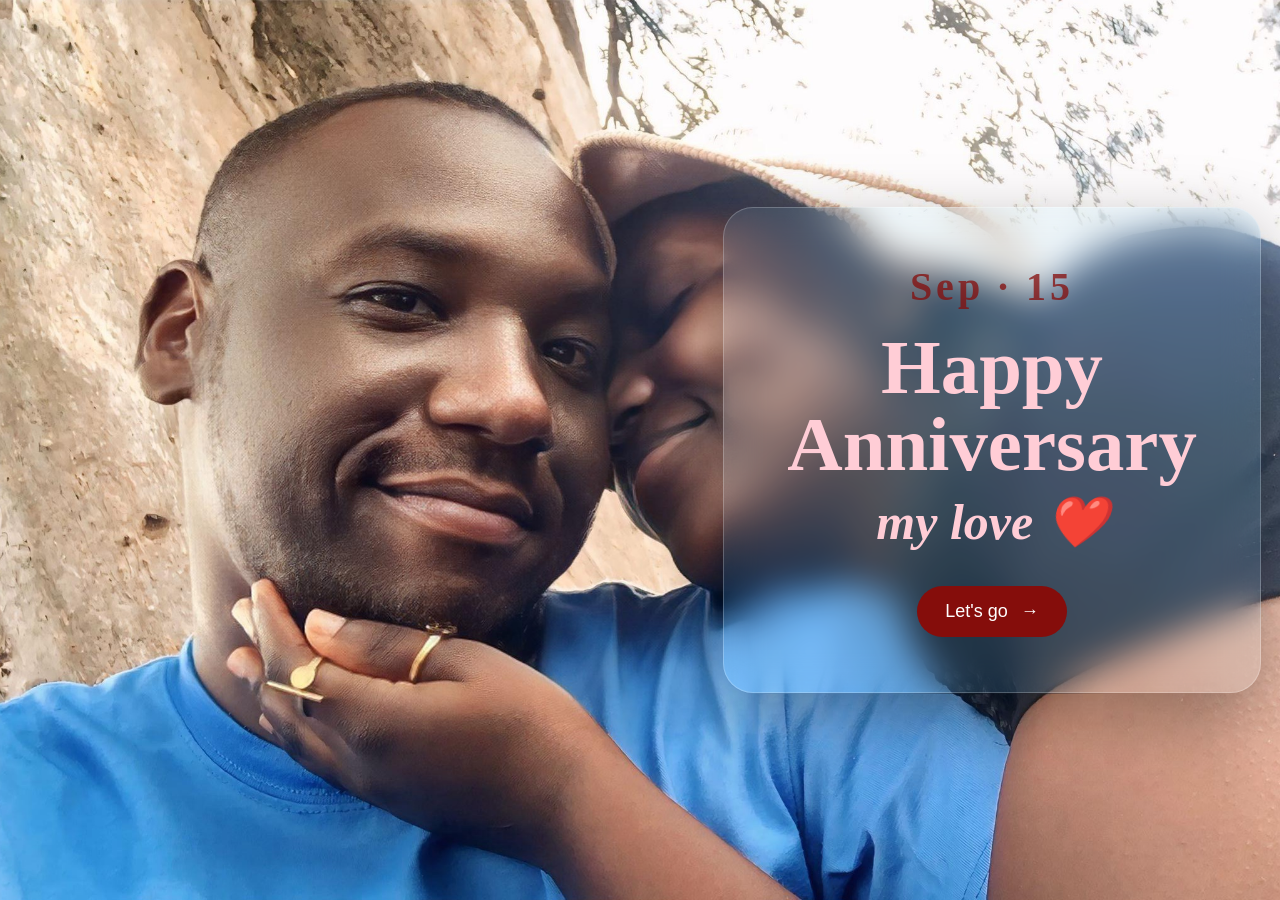
==== index.html @ 67aa82ab "Initial anniversary website" ====
<!DOCTYPE html>
<html lang="en">

<head>
    <meta charset="UTF-8">

    <meta name="viewport" content="width=device-width, initial-scale=1.0">

    <title>Happy Anniversary ❤️</title>

    <link rel="stylesheet" href="style.css">
</head>

<body>

    <main class="landing-page">

        <section class="welcome-content">

            <p class="date">
                Sep · 15
            </p>

            <h1>
                Happy Anniversary
            </h1>

            <h2>
                my love ❤️
            </h2>

            <button class="start-button">
                Let's go
                <span>→</span>
            </button>

        </section>

    </main>

</body>

</html>
---- style.css ----
/* ------------------------------
   BASIC RESET
------------------------------ */

* {
    margin: 0;
    padding: 0;
    box-sizing: border-box;
}

body {
    font-family: Georgia, serif;
    color: #ffcdd6;
}


/* ------------------------------
   LANDING PAGE
------------------------------ */

.landing-page {
    min-height: 100vh;
    width: 100%;

    display: flex;
    align-items: center;
    justify-content: center;

    position: relative;
    overflow: hidden;

    /* Your image fills the entire screen */
    background-image:
        url("assets/images/anniversary.jpg");

    background-size: cover;
    background-position: center;
    background-repeat: no-repeat;
}


/* ------------------------------
   PHOTO
------------------------------ */

.photo-container {
    position: absolute;

    width: 60%;
    max-width: 800px;

    left: 0%;
    top: 50%;

    transform: translateY(-50%);

    z-index: 1;

}

.couple-photo {
    width: 100%;
    display: block;

    filter: saturate(0.9);

    /* Soft shadow around the photograph */
    box-shadow:
        0 25px 60px rgba(70, 40, 50, 0.20);

    /*
       This makes the image slightly softer.
       We can adjust this later.
    */
    filter: saturate(0.9);
}


/* ------------------------------
   TEXT
------------------------------ */

.welcome-content {
    position: relative;

    z-index: 2;

    width: 42%;
    margin-left: 55%;

    text-align: center;

    padding: 55px 45px;

    display: flex;
    flex-direction: column;
    align-items: center;

    /* Glass effect */
    background: rgba(102, 194, 236, 0.1);

    backdrop-filter: blur(18px);
    -webkit-backdrop-filter: blur(18px);

    /* Glass border */
    border: 1px solid rgba(255, 255, 255, 0.22);

    /* Soft rounded shape */
    border-radius: 30px;

    /* Floating shadow */
    box-shadow:
        0 25px 70px rgba(0, 0, 0, 0.35);

    animation: appear 1.5s ease forwards;
}


.date {
    font-family: 'Times New Roman', Times, serif;

    font-size: 40px;

    font-weight: bold;

    letter-spacing: 4px;

    margin-bottom: 20px;

    opacity: 0.75;

    color: #850d0b;
}


h1 {
    font-size: clamp(45px, 6vw, 80px);

    line-height: 1.0;

    font-weight: bold;

    margin-bottom: 10px;
}


h2 {
    font-size: clamp(30px, 4vw, 50px);

    font-weight: bold;

    font-style: italic;

    margin-bottom: 35px;
}


/* ------------------------------
   BUTTON
------------------------------ */

.start-button {
    border: none;

    background: #850d0b;

    color: white;

    padding: 15px 28px;

    border-radius: 50px;

    font-size: 18px;

    cursor: pointer;

    transition:
        transform 0.3s ease,
        box-shadow 0.3s ease;
}


.start-button span {
    display: inline-block;

    margin-left: 8px;

    transition: transform 0.3s ease;
}


.start-button:hover {
    transform: translateY(-4px);

    box-shadow:
        0 12px 30px rgba(70, 40, 50, 0.25);
}


.start-button:hover span {
    transform: translateX(5px);
}


/* ------------------------------
   PAGE LOAD ANIMATION
------------------------------ */

@keyframes appear {

    from {
        opacity: 0;
        transform: translateY(25px);
    }

    to {
        opacity: 1;
        transform: translateY(0);
    }

}


/* ------------------------------
   MOBILE
------------------------------ */

@media (max-width: 700px) {

    .landing-page {
        min-height: 100svh;
        width: 100%;

        background-size: cover;
        background-position: center;
    }

    .welcome-content {
        width: 88%;
        margin-left: 0;

        padding: 45px 25px;

        border-radius: 25px;
    }

    .date {
        font-size: 28px;
        letter-spacing: 3px;
        margin-bottom: 15px;
    }

    h1 {
        font-size: clamp(42px, 12vw, 58px);
        line-height: 1;
    }

    h2 {
        font-size: clamp(28px, 8vw, 40px);
        margin-bottom: 30px;
    }

    .start-button {
        padding: 14px 26px;
        font-size: 17px;
    }
}
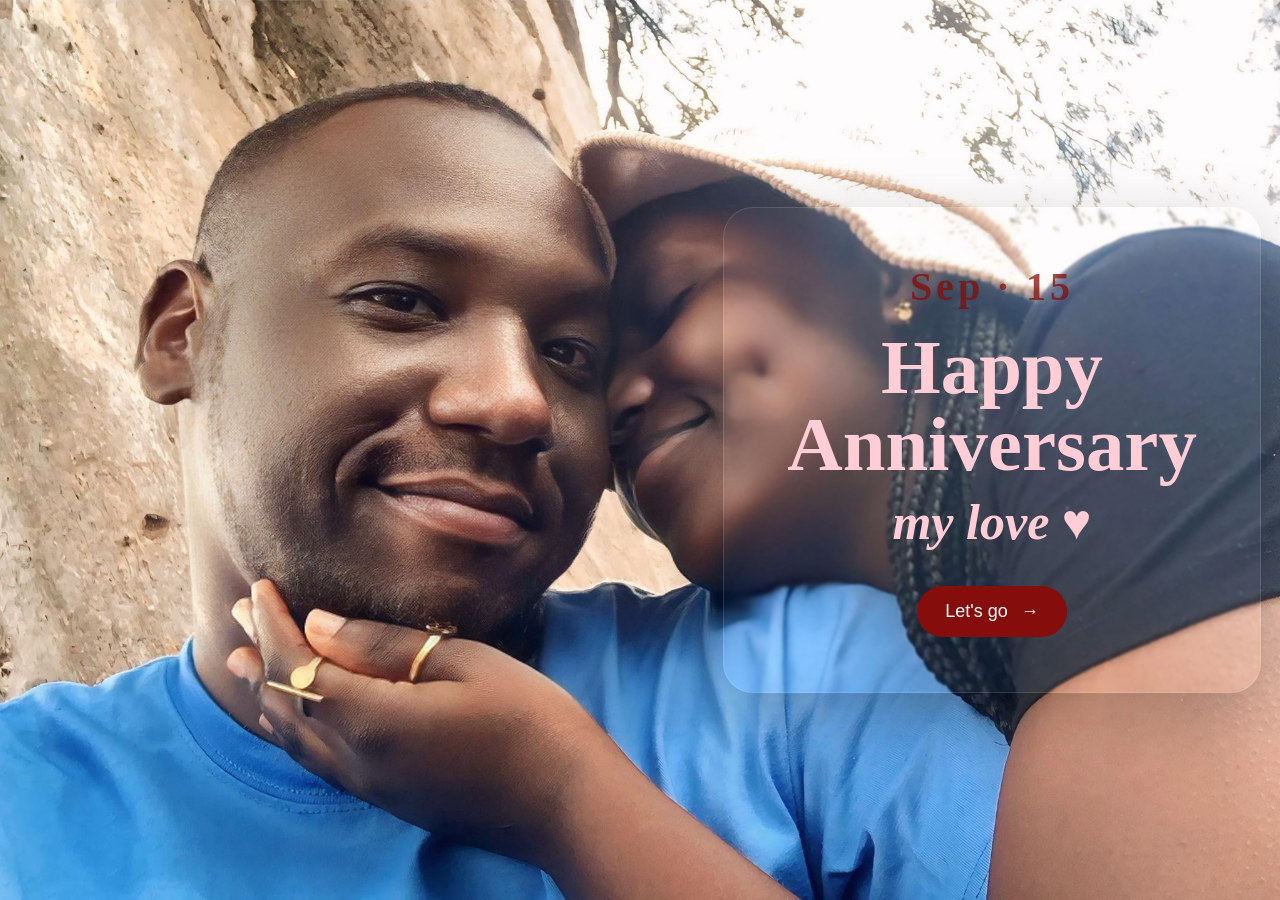
==== commit 9daff9ac: "glass update on landing page" ====
--- a/index.html
+++ b/index.html
@@ -26,7 +26,7 @@
             </h1>
 
             <h2>
-                my love ❤️
+                my love ♥️
             </h2>
 
             <button class="start-button">
--- a/style.css
+++ b/style.css
@@ -97,20 +97,20 @@
     align-items: center;
 
     /* Glass effect */
-    background: rgba(102, 194, 236, 0.1);
-
-    backdrop-filter: blur(18px);
-    -webkit-backdrop-filter: blur(18px);
+    background: rgba(255, 255, 255, 0.015);
+
+    backdrop-filter: blur(1px);
+    -webkit-backdrop-filter: blur(1px);
 
     /* Glass border */
-    border: 1px solid rgba(255, 255, 255, 0.22);
+    border: 1px solid rgba(255, 255, 255, 0.12);
 
     /* Soft rounded shape */
     border-radius: 30px;
 
     /* Floating shadow */
     box-shadow:
-        0 25px 70px rgba(0, 0, 0, 0.35);
+        0 25px 70px rgba(0, 0, 0, 0.25);
 
     animation: appear 1.5s ease forwards;
 }
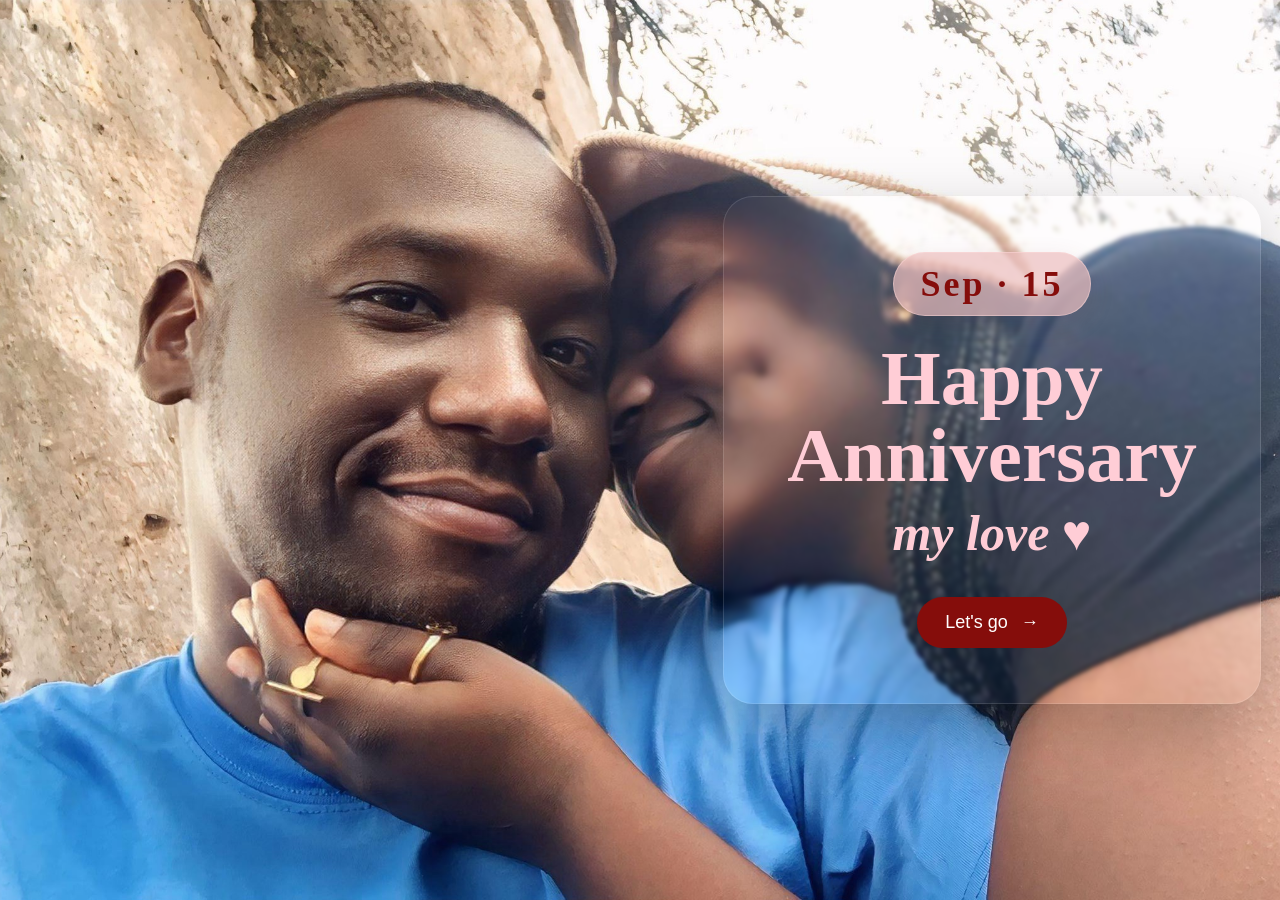
==== commit 5f262296: "glass update on landing page" ====
--- a/index.html
+++ b/index.html
@@ -26,7 +26,7 @@
             </h1>
 
             <h2>
-                my love ♥️
+                my love <span class="normal-text">♥️</span>
             </h2>
 
             <button class="start-button">
--- a/style.css
+++ b/style.css
@@ -99,8 +99,8 @@
     /* Glass effect */
     background: rgba(255, 255, 255, 0.015);
 
-    backdrop-filter: blur(1px);
-    -webkit-backdrop-filter: blur(1px);
+    backdrop-filter: blur(2px);
+    -webkit-backdrop-filter: blur(2px);
 
     /* Glass border */
     border: 1px solid rgba(255, 255, 255, 0.12);
@@ -119,17 +119,31 @@
 .date {
     font-family: 'Times New Roman', Times, serif;
 
-    font-size: 40px;
-
-    font-weight: bold;
-
-    letter-spacing: 4px;
-
-    margin-bottom: 20px;
-
-    opacity: 0.75;
+    font-size: 36px;
+    font-weight: bold;
+    letter-spacing: 3px;
 
     color: #850d0b;
+
+    padding: 10px 26px;
+
+    /* Soft pink-nude glass */
+    background: rgba(235, 190, 190, 0.70);
+
+    backdrop-filter: blur(2px);
+    -webkit-backdrop-filter: blur(2px);
+
+    /* Soft nude-pink border */
+    border: 1px solid rgba(255, 220, 220, 0.45);
+
+    border-radius: 50px;
+
+    box-shadow:
+        0 8px 25px rgba(120, 70, 70, 0.15);
+
+    margin-bottom: 25px;
+
+    opacity: 1;
 }
 
 
@@ -143,6 +157,10 @@
     margin-bottom: 10px;
 }
 
+.normal-text {
+    font-style: normal;
+    font-weight: bold;
+}
 
 h2 {
     font-size: clamp(30px, 4vw, 50px);
@@ -152,7 +170,10 @@
     font-style: italic;
 
     margin-bottom: 35px;
-}
+
+    
+}
+
 
 
 /* ------------------------------
@@ -264,4 +285,4 @@
         padding: 14px 26px;
         font-size: 17px;
     }
-}+}
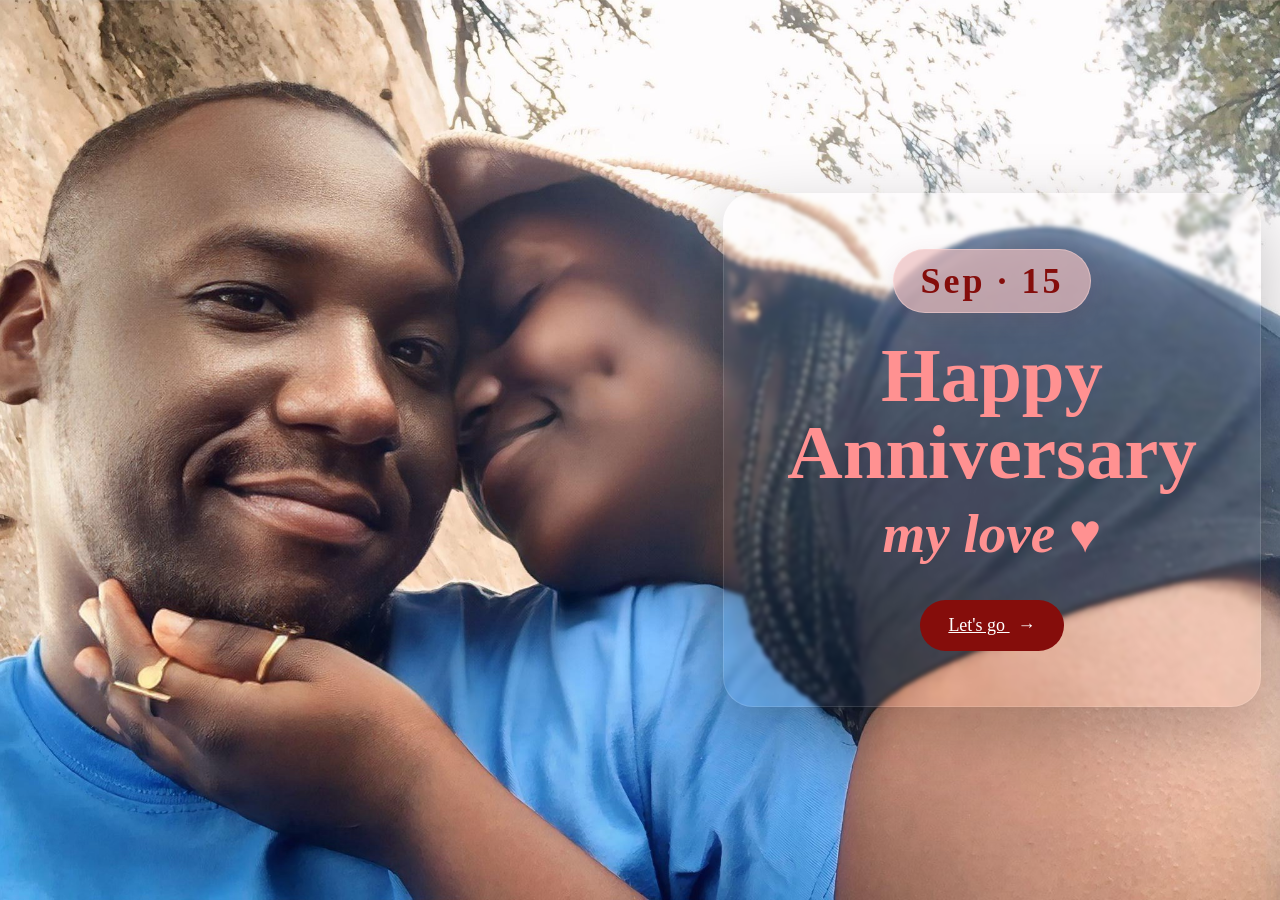
==== commit 4fdb0213: "Let's go button linked to page 2" ====
--- a/index.html
+++ b/index.html
@@ -29,10 +29,10 @@
                 my love <span class="normal-text">♥️</span>
             </h2>
 
-            <button class="start-button">
+            <a href="page2.html" class="start-button">
                 Let's go
                 <span>→</span>
-            </button>
+            </a>
 
         </section>
 
--- a/style.css
+++ b/style.css
@@ -10,7 +10,7 @@
 
 body {
     font-family: Georgia, serif;
-    color: #ffcdd6;
+    color: #ff9191;
 }
 
 
@@ -163,7 +163,7 @@
 }
 
 h2 {
-    font-size: clamp(30px, 4vw, 50px);
+    font-size: clamp(35px, 5vw, 55px);
 
     font-weight: bold;
 
@@ -252,8 +252,11 @@
         min-height: 100svh;
         width: 100%;
 
+         background-image: url("assets/images/anniversary mobile.jpg");
+
         background-size: cover;
         background-position: center;
+        background-repeat: no-repeat;
     }
 
     .welcome-content {
@@ -286,3 +289,708 @@
         font-size: 17px;
     }
 }
+
+
+/*-----------------------------------------------------------------------------------------------------------
+-------------------------------------------------------------------------------------------------------------*/
+
+/* ==================================================
+   PAGE 2 — ONE YEAR
+   NEW COLLAGE LAYOUT
+================================================== */
+
+.year-page {
+    min-height: 100svh;
+    width: 100%;
+
+    background: #eea28e;
+
+    position: relative;
+
+    display: flex;
+    flex-direction: column;
+    align-items: center;
+
+    padding: 30px 20px 35px;
+
+    overflow-x: hidden;
+
+    color: #351c1c;
+}
+
+
+/* ==================================================
+   THE NUMBER 1
+================================================== */
+
+.one-section {
+    position: relative;
+
+    width: 360px;
+    height: 500px;
+
+    margin-right: 130px;
+}
+
+
+/* ==================================================
+   PHOTO COLLAGE — NUMBER 1
+================================================== */
+
+.photo-one {
+    width: 100%;
+    height: 100%;
+
+    display: grid;
+
+    grid-template-columns: repeat(5, 1fr);
+    grid-template-rows: repeat(7, 1fr);
+
+    gap: 1px;
+}
+
+
+/* ALL PHOTOS */
+
+.photo-one img {
+    width: 100%;
+    height: 100%;
+
+    object-fit: cover;
+
+    display: block;
+
+    opacity: 0;
+
+    border: 2px solid rgb(0, 0, 0);
+
+    box-shadow:
+        0 3px 8px rgba(70, 40, 30, 0.15);
+
+    animation: photoAppear 0.6s ease forwards;
+}
+
+
+/* ==================================================
+   TOP — 3 PHOTOS
+================================================== */
+
+/* PHOTO 1 — wide and short */
+.photo-one img:nth-child(1) {
+    grid-column: 2;
+    grid-row: 2;
+}
+
+/* PHOTO 2 — medium */
+.photo-one img:nth-child(2) {
+    grid-column: 3;
+    grid-row: 1;
+}
+
+/* PHOTO 3 — taller/larger */
+.photo-one img:nth-child(3) {
+    grid-column: 4;
+    grid-row: 1 / span 2;
+}
+
+/* ==================================================
+   STEM — TWO COLUMNS
+================================================== */
+
+.photo-one img:nth-child(4) {
+    grid-column: 3;
+    grid-row: 2;
+}
+
+.photo-one img:nth-child(5) {
+    grid-column: 4;
+    grid-row: 3;
+}
+
+.photo-one img:nth-child(6) {
+    grid-column: 3;
+    grid-row: 3;
+}
+
+.photo-one img:nth-child(7) {
+    grid-column: 4;
+    grid-row: 4;
+}
+
+.photo-one img:nth-child(8) {
+    grid-column: 3;
+    grid-row: 4 / span 2;
+}
+
+.photo-one img:nth-child(9) {
+    grid-column: 4;
+    grid-row: 5;
+}
+
+
+/* ==================================================
+   BOTTOM — 3 PHOTOS
+================================================== */
+
+.photo-one img:nth-child(10) {
+    grid-column: 2;
+    grid-row: 7;
+}
+
+.photo-one img:nth-child(11) {
+    grid-column: 3;
+    grid-row: 7;
+}
+
+.photo-one img:nth-child(12) {
+    grid-column: 4;
+    grid-row: 7; 
+}
+.photo-one img:nth-child(13) {
+    grid-column: 5;
+    grid-row: 7; 
+}
+
+
+/* ==================================================
+   YEAR — RIGHT SIDE
+================================================== */
+
+.year-text {
+    position: absolute;
+
+    /*
+       Place YEAR beside the 1
+    */
+
+    top: 50px;
+
+    left: calc(47% + 105px);
+
+    text-align: center;
+}
+
+
+/* YEAR */
+
+.year-letters {
+    display: flex;
+
+    flex-direction: column;
+
+    align-items: center;
+
+    font-family: 'Times New Roman', Times, serif;
+
+    font-weight: bold;
+
+    font-size: 58px;
+
+    line-height: 1.25;
+
+    color: #0c0c0c;
+}
+
+
+.year-letters span {
+    opacity: 0;
+
+    animation:
+        letterAppear 0.5s ease forwards;
+}
+
+
+.year-letters span:nth-child(1) {
+    animation-delay: 1s;
+}
+
+.year-letters span:nth-child(2) {
+    animation-delay: 1.1s;
+}
+
+.year-letters span:nth-child(3) {
+    animation-delay: 1.2s;
+}
+
+.year-letters span:nth-child(4) {
+    animation-delay: 1.3s;
+}
+
+
+/* with you */
+
+.with-you {
+    margin-top: 8px;
+    margin-bottom: 5px;
+
+    font-family: cursive;
+    font-size: 28px;
+    font-style: italic;
+    font-weight: bold;
+    color: #0c0c0c;
+
+    opacity: 0;
+    animation:
+        fadeUp 0.8s ease 1.5s forwards;
+}
+
+/* to us baby */
+
+.to-us {
+    font-family: Times, serif;
+    font-size: 34px;
+    font-style: italic;
+    font-weight: bold;
+    color: #e61531;
+    margin-top: 10px;
+    margin-bottom: 6px;
+}
+
+
+/* ==================================================
+   PINK LINE
+================================================== */
+
+.pink-line {
+    display: flex;
+    align-items: center;
+    justify-content: center;
+    gap: 6px;
+    margin-bottom: 8px;
+}
+
+.pink-line span {
+    width: 65px;
+    height: 2px;
+    background: #e61531;
+    border-radius: 10px;
+}
+
+.pink-line b {
+    font-size: 14px;
+    color: #e61531;
+}
+
+
+/* ==================================================
+   LOVE SECTION
+================================================== */
+
+.love-section {
+    position: absolute;
+    left: 10%;
+    top: 30%;
+    width: 350px;
+
+    display: flex;
+    flex-direction: column;
+    align-items: center;
+    text-align: center;
+
+    z-index: 5;
+}
+
+/* ==================================================
+   INFINITY STICKER
+================================================== */
+
+.infinity-sticker {
+    width: 250px;
+    height: auto;
+
+    display: block;
+
+    opacity: 1;
+
+    margin-bottom: 5px;
+}
+
+
+/* ==================================================
+   BRIDGET & MUAYAD
+================================================== */
+
+.love-text h2 {
+    font-family: cursive;
+    font-size: 35px;
+    font-weight: bold;
+
+    color: #000000;
+
+    margin: 0;
+}
+
+
+/* ==================================================
+   FOREVER
+================================================== */
+
+.love-text .forever {
+    font-family: cursive;
+    font-size: 27px;
+    font-style: italic;
+    font-weight: bold;
+
+    color: #e61531;
+
+    margin: 0;
+}
+
+
+/*
+   Keeps the heart in the
+   normal emoji appearance
+*/
+
+.normal-text {
+    font-family: Arial, sans-serif;
+}
+
+
+/* ==================================================
+   CONTINUE
+================================================== */
+
+.continue-button {
+    margin-top: 20px;
+    position: absolute;
+    right: 5%;
+    bottom: 20%;
+
+    z-index: 5;
+
+    border: none;
+    background: #850d0b;
+    color: white;
+
+    padding: 15px 28px;
+    border-radius: 50px;
+    font-size: 20px;
+
+    cursor: pointer;
+    opacity: 0;
+    animation:
+        fadeUp 0.8s ease 2.4s forwards;
+}
+
+
+.continue-button span {
+    display: inline-block;
+
+    margin-left: 6px;
+
+    transition:
+        transform 0.3s ease;
+}
+
+
+.continue-button:hover span {
+    transform: translateX(5px);
+}
+
+
+/* ==================================================
+   ANIMATIONS
+================================================== */
+
+@keyframes photoAppear {
+
+    from {
+        opacity: 0;
+        transform: scale(0.8);
+    }
+
+    to {
+        opacity: 1;
+        transform: scale(1);
+    }
+}
+
+
+@keyframes stickerAppear {
+
+    from {
+        opacity: 0;
+
+        transform:
+            scale(0.5)
+            rotate(-10deg);
+    }
+
+    to {
+        opacity: 1;
+
+        transform:
+            scale(1)
+            rotate(5deg);
+    }
+}
+
+
+@keyframes stickerFloat {
+
+    0%,
+    100% {
+        transform:
+            rotate(5deg)
+            translateY(0);
+    }
+
+    50% {
+        transform:
+            rotate(8deg)
+            translateY(-4px);
+    }
+}
+
+
+@keyframes letterAppear {
+
+    from {
+        opacity: 0;
+
+        transform:
+            translateY(15px);
+    }
+
+    to {
+        opacity: 1;
+
+        transform:
+            translateY(0);
+    }
+}
+
+
+@keyframes fadeUp {
+
+    from {
+        opacity: 0;
+
+        transform:
+            translateY(20px);
+    }
+
+    to {
+        opacity: 1;
+
+        transform:
+            translateY(0);
+    }
+}
+
+
+/* ==================================================
+   MOBILE — MATCH DESKTOP DESIGN
+================================================== */
+
+@media (max-width: 700px) {
+
+    .year-page {
+        min-height: 100svh;
+        width: 100%;
+
+        padding: 20px 12px 35px;
+
+        overflow-x: hidden;
+        overflow-y: auto;
+    }
+
+
+    /* ==================================================
+       NUMBER 1
+    ================================================== */
+
+    .one-section {
+        width: 245px;
+        height: 345px;
+
+        margin-right: 65px;
+        flex-shrink: 0;
+    }
+
+
+    /* ==================================================
+       PHOTO COLLAGE
+    ================================================== */
+
+    .photo-one {
+        width: 100%;
+        height: 100%;
+
+        gap: 1px;
+    }
+
+    .photo-one img {
+        border-width: 1px;
+
+        box-shadow:
+            0 2px 6px rgba(70, 40, 30, 0.15);
+    }
+
+
+    /* ==================================================
+       YEAR — RIGHT OF THE 1
+    ================================================== */
+
+    .year-text {
+        top: 40px;
+
+        left: calc(50% + 48px);
+
+        width: 75px;
+
+        text-align: center;
+    }
+
+
+    .year-letters {
+        font-size: 30px;
+
+        line-height: 1.08;
+
+        letter-spacing: 1px;
+    }
+
+
+    .with-you {
+        font-size: 16px;
+
+        margin-top: 5px;
+        margin-bottom: 0;
+    }
+
+    
+    .to-us {
+        font-size: 26px;
+
+        margin-top: 5px;
+        margin-bottom: 7px;
+    }
+
+
+    /* ==================================================
+       PINK LINE
+    ================================================== */
+
+    .pink-line {
+        gap: 6px;
+
+        margin-bottom: 10px;
+    }
+
+
+    .pink-line span {
+        width: 50px;
+
+        height: 2px;
+    }
+
+
+    .pink-line b {
+        font-size: 14px;
+    }
+
+
+    /* ==================================================
+       INFINITY STICKER
+    ================================================== */
+
+    .infinity-sticker {
+        width: 200px;
+
+        height: auto;
+
+        margin-bottom: 4px;
+    }
+
+
+    /* ==================================================
+       LOVE SECTION
+    ================================================== */
+
+    .love-section {
+        position: relative;
+
+        left: auto;
+        top: auto;
+
+        width: 100%;
+
+        margin-top: 18px;
+
+        display: flex;
+        flex-direction: column;
+        align-items: center;
+
+        text-align: center;
+
+        z-index: 5;
+    }
+
+
+    /* ==================================================
+       BRIDGET & MUAYAD
+    ================================================== */
+
+    .love-text h2 {
+        font-size: 30px;
+
+        line-height: 1.15;
+
+        margin: 0;
+    }
+
+
+    /* ==================================================
+       FOREVER
+    ================================================== */
+
+    .love-text .forever {
+        font-size: 24px;
+
+        margin-top: 2px;
+    }
+
+
+
+    /* ==================================================
+       CONTINUE BUTTON
+    ================================================== */
+
+    .continue-button {
+        position: relative;
+
+        right: 5;
+        bottom: 5;
+
+        margin-top: 22px;
+
+        padding: 13px 24px;
+
+        font-size: 16px;
+
+        align-self: center;
+    }
+
+
+    /* ==================================================
+       ANIMATIONS
+    ================================================== */
+
+    .year-letters span:nth-child(1) {
+        animation-delay: 0.8s;
+    }
+
+    .year-letters span:nth-child(2) {
+        animation-delay: 0.9s;
+    }
+
+    .year-letters span:nth-child(3) {
+        animation-delay: 1s;
+    }
+
+    .year-letters span:nth-child(4) {
+        animation-delay: 1.1s;
+    }
+}
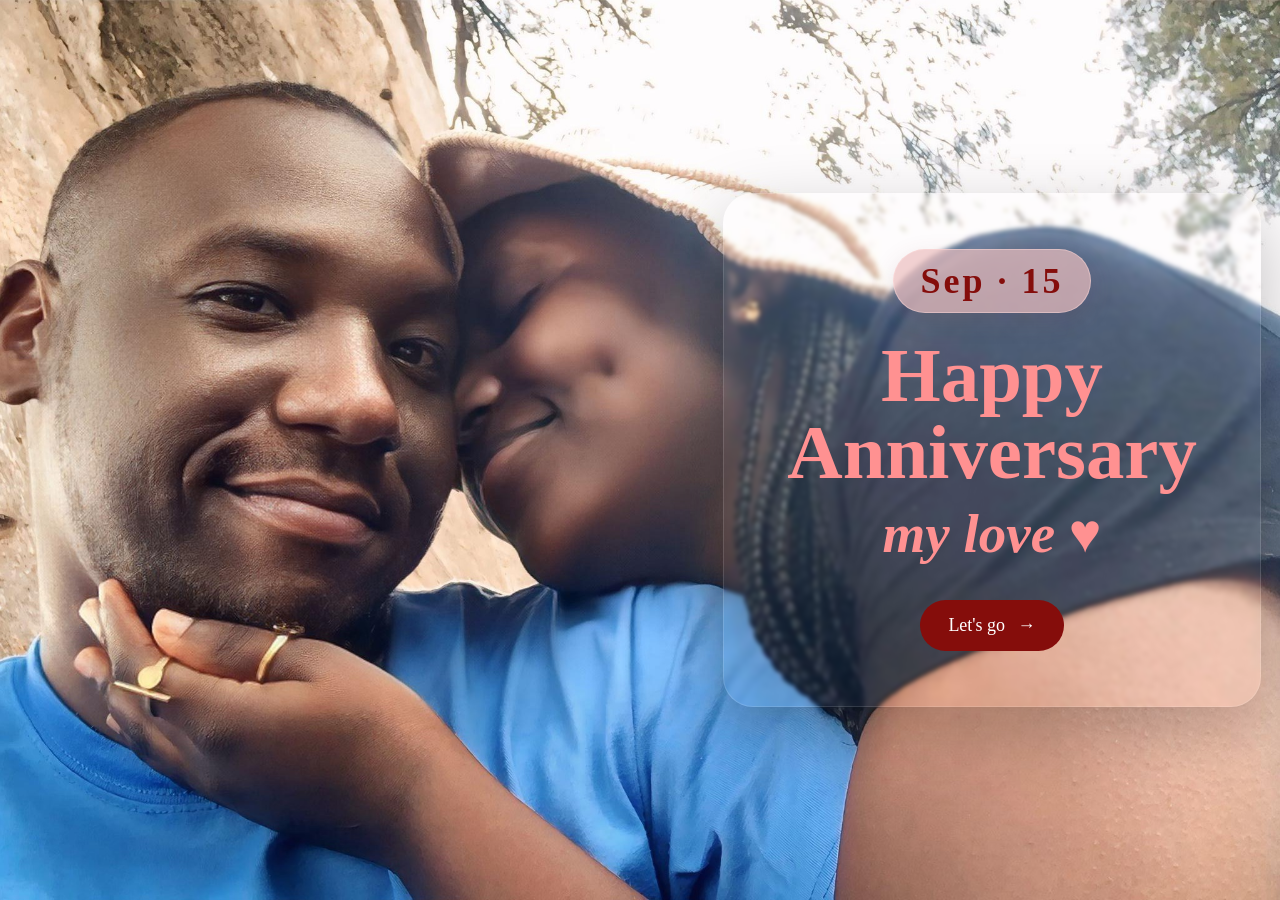
==== commit ff1bbb60: "final page 3" ====
--- a/index.html
+++ b/index.html
@@ -40,4 +40,4 @@
 
 </body>
 
-</html>+</html>
--- a/style.css
+++ b/style.css
@@ -190,10 +190,10 @@
     padding: 15px 28px;
 
     border-radius: 50px;
-
+    text-decoration: none;
     font-size: 18px;
 
-    cursor: pointer;
+    cursor: pointer; /* removes underline */
 
     transition:
         transform 0.3s ease,
@@ -538,12 +538,11 @@
 
 .to-us {
     font-family: Times, serif;
-    font-size: 34px;
+    font-size: 28px;
     font-style: italic;
     font-weight: bold;
     color: #e61531;
     margin-top: 10px;
-    margin-bottom: 6px;
 }
 
 
@@ -595,7 +594,7 @@
 ================================================== */
 
 .infinity-sticker {
-    width: 250px;
+    width: 280px;
     height: auto;
 
     display: block;
@@ -651,7 +650,7 @@
    CONTINUE
 ================================================== */
 
-.continue-button {
+.next-button {
     margin-top: 20px;
     position: absolute;
     right: 5%;
@@ -667,6 +666,7 @@
     border-radius: 50px;
     font-size: 20px;
 
+    text-decoration: none; /* removes underline */
     cursor: pointer;
     opacity: 0;
     animation:
@@ -781,32 +781,47 @@
 
 
 /* ==================================================
-   MOBILE — MATCH DESKTOP DESIGN
-================================================== */
-
-@media (max-width: 700px) {
+   MOBILE — RESPONSIVE COMPOSITION
+================================================== */
+
+@media (max-width: 800px) and (max-height: 700px) {
 
     .year-page {
-        min-height: 100svh;
-        width: 100%;
-
-        padding: 20px 12px 35px;
-
-        overflow-x: hidden;
-        overflow-y: auto;
-    }
-
+    min-height: 100svh;
+    width: 100%;
+
+    padding: 15px 10px 20px;
+
+    overflow-x: hidden;
+    overflow-y: auto;
+
+    position: relative;
+
+    display: grid;
+
+    grid-template-columns: minmax(0, 1fr) 78px;
+    grid-template-rows: 380px auto;
+
+    column-gap: 3px;
+    row-gap: 0;
+
+    align-items: start;
+}
 
     /* ==================================================
        NUMBER 1
     ================================================== */
 
     .one-section {
-        width: 245px;
-        height: 345px;
-
-        margin-right: 65px;
-        flex-shrink: 0;
+        grid-column: 1;
+        grid-row: 1;
+
+        width: min(100%, 235px);
+        height: 380px;
+
+        margin: 0 auto;
+
+        position: relative;
     }
 
 
@@ -818,10 +833,18 @@
         width: 100%;
         height: 100%;
 
+        display: grid;
+
         gap: 1px;
     }
 
+
     .photo-one img {
+        width: 100%;
+        height: 100%;
+
+        object-fit: cover;
+
         border-width: 1px;
 
         box-shadow:
@@ -830,42 +853,48 @@
 
 
     /* ==================================================
-       YEAR — RIGHT OF THE 1
+       YEAR — CLOSE TO THE 1
     ================================================== */
 
     .year-text {
-        top: 40px;
-
-        left: calc(50% + 48px);
-
-        width: 75px;
+        grid-column: 1;
+        grid-row: 1;
+
+        position: static;
+
+        width: 200%;
+
+        margin-top: 25px;
 
         text-align: center;
     }
 
 
     .year-letters {
-        font-size: 30px;
-
-        line-height: 1.08;
-
-        letter-spacing: 1px;
+        font-size: 42px;
+
+        line-height: 1.05;
+
+        letter-spacing: 0;
     }
 
 
     .with-you {
-        font-size: 16px;
+        font-size: 32px;
 
         margin-top: 5px;
         margin-bottom: 0;
-    }
-
-    
+
+        white-space: nowrap;
+    }
+
+
     .to-us {
-        font-size: 26px;
-
-        margin-top: 5px;
-        margin-bottom: 7px;
+        font-size: 24px;
+
+        margin-top: 7px;
+
+        line-height: 1.1;
     }
 
 
@@ -874,22 +903,48 @@
     ================================================== */
 
     .pink-line {
-        gap: 6px;
-
-        margin-bottom: 10px;
+        gap: 3px;
+
+        margin-bottom: 0;
     }
 
 
     .pink-line span {
-        width: 50px;
-
+        width: 25px;
         height: 2px;
     }
 
 
     .pink-line b {
-        font-size: 14px;
-    }
+        font-size: 12px;
+    }
+
+
+    /* ==================================================
+       LOVE SECTION
+       PULL IT CLOSER TO THE COLLAGE
+    ================================================== */
+
+.love-section {
+    grid-column: 1;
+    grid-row: 2;
+
+    position: relative;
+
+    width: 100%;
+
+    /* Move it up so it sits directly under the 1 */
+    margin-top: -60px;
+
+    display: flex;
+    flex-direction: column;
+    align-items: center;
+    justify-content: flex-start;
+
+    text-align: center;
+
+    z-index: 5;
+}
 
 
     /* ==================================================
@@ -897,35 +952,16 @@
     ================================================== */
 
     .infinity-sticker {
-        width: 200px;
-
+        width: 250px;
         height: auto;
 
-        margin-bottom: 4px;
-    }
-
-
-    /* ==================================================
-       LOVE SECTION
-    ================================================== */
-
-    .love-section {
-        position: relative;
-
-        left: auto;
-        top: auto;
-
-        width: 100%;
-
-        margin-top: 18px;
-
-        display: flex;
-        flex-direction: column;
-        align-items: center;
-
-        text-align: center;
-
-        z-index: 5;
+        display: block;
+
+        opacity: 1;
+
+        filter: none;
+
+        margin: 0 auto 2px;
     }
 
 
@@ -933,12 +969,21 @@
        BRIDGET & MUAYAD
     ================================================== */
 
+   .love-text {
+    margin-left: 0;
+    text-align: center;
+}
+
+
     .love-text h2 {
-        font-size: 30px;
-
-        line-height: 1.15;
+        font-size: 26px;
+
+        line-height: 1.1;
+        font-weight: bold;
 
         margin: 0;
+
+        white-space: nowrap;
     }
 
 
@@ -948,29 +993,35 @@
 
     .love-text .forever {
         font-size: 24px;
-
-        margin-top: 2px;
-    }
-
+        font-weight: bold;
+
+        margin: 1px 0 0;
+    }
 
 
     /* ==================================================
-       CONTINUE BUTTON
+       CONTINUE
+       KEEP IT CLOSE TO THE LOVE SECTION
     ================================================== */
 
     .continue-button {
+        grid-column: 2;
+        grid-row: 2;
+
         position: relative;
 
-        right: 5;
-        bottom: 5;
-
-        margin-top: 22px;
-
-        padding: 13px 24px;
-
-        font-size: 16px;
-
-        align-self: center;
+        align-self: start;
+        justify-self: end;
+
+        margin-top: 80px;
+
+        padding: 11px 15px;
+
+        font-size: 14px;
+
+        white-space: nowrap;
+
+        z-index: 10;
     }
 
 
@@ -993,4 +1044,6 @@
     .year-letters span:nth-child(4) {
         animation-delay: 1.1s;
     }
-}+
+}
+
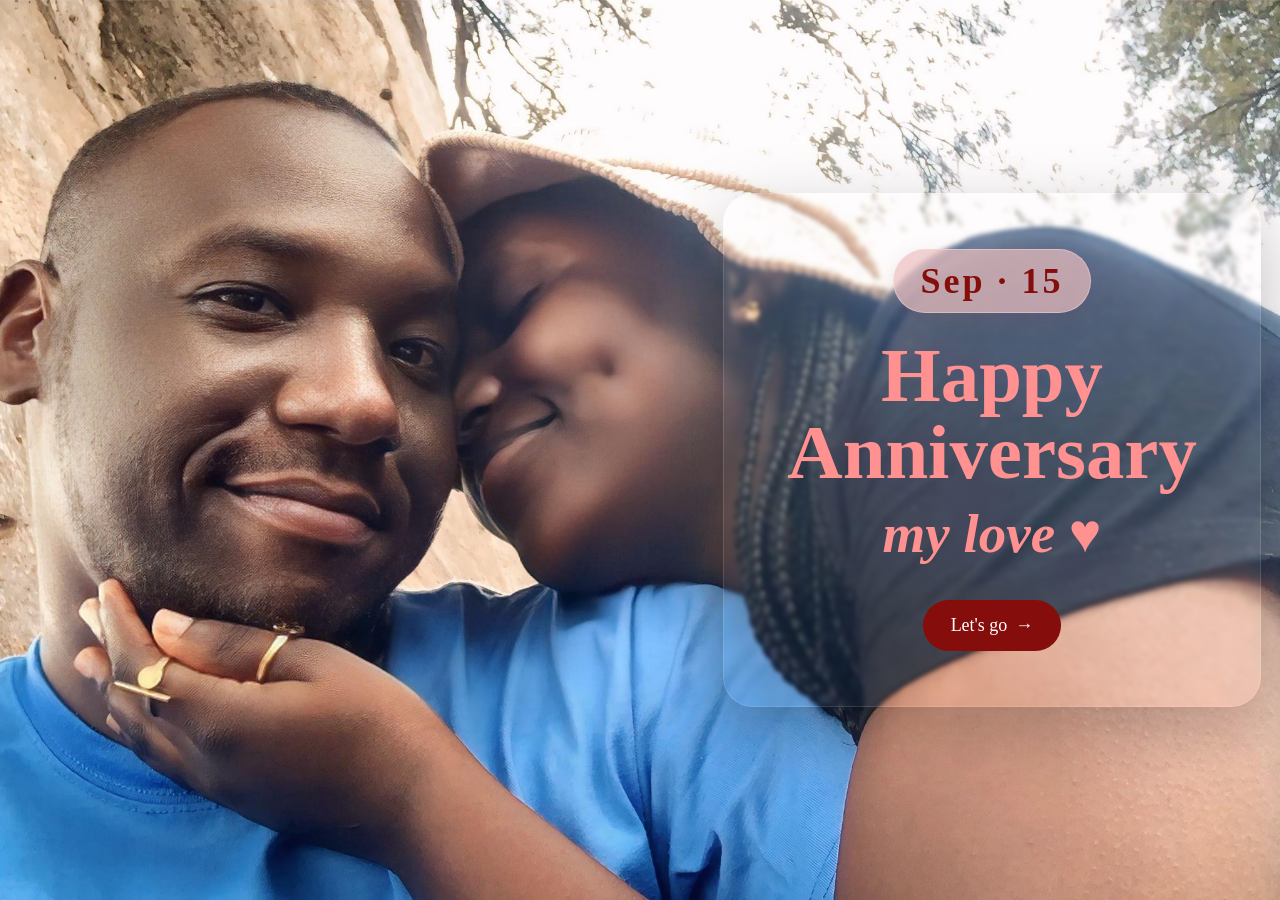
==== commit 7a9e4f56: "final page 3" ====
--- a/index.html
+++ b/index.html
@@ -30,8 +30,7 @@
             </h2>
 
             <a href="page2.html" class="start-button">
-                Let's go
-                <span>→</span>
+                Let's go<span>→</span>
             </a>
 
         </section>
--- a/style.css
+++ b/style.css
@@ -190,10 +190,12 @@
     padding: 15px 28px;
 
     border-radius: 50px;
-    text-decoration: none;
+
     font-size: 18px;
 
-    cursor: pointer; /* removes underline */
+    text-decoration: none; /* removes underline */
+
+    cursor: pointer;
 
     transition:
         transform 0.3s ease,
@@ -650,7 +652,7 @@
    CONTINUE
 ================================================== */
 
-.next-button {
+.continue-button {
     margin-top: 20px;
     position: absolute;
     right: 5%;
@@ -667,6 +669,7 @@
     font-size: 20px;
 
     text-decoration: none; /* removes underline */
+
     cursor: pointer;
     opacity: 0;
     animation:
@@ -784,7 +787,7 @@
    MOBILE — RESPONSIVE COMPOSITION
 ================================================== */
 
-@media (max-width: 800px) and (max-height: 700px) {
+@media (max-width: 1000px) and (max-height: 700px) {
 
     .year-page {
     min-height: 100svh;
@@ -1045,5 +1048,4 @@
         animation-delay: 1.1s;
     }
 
-}
-
+}
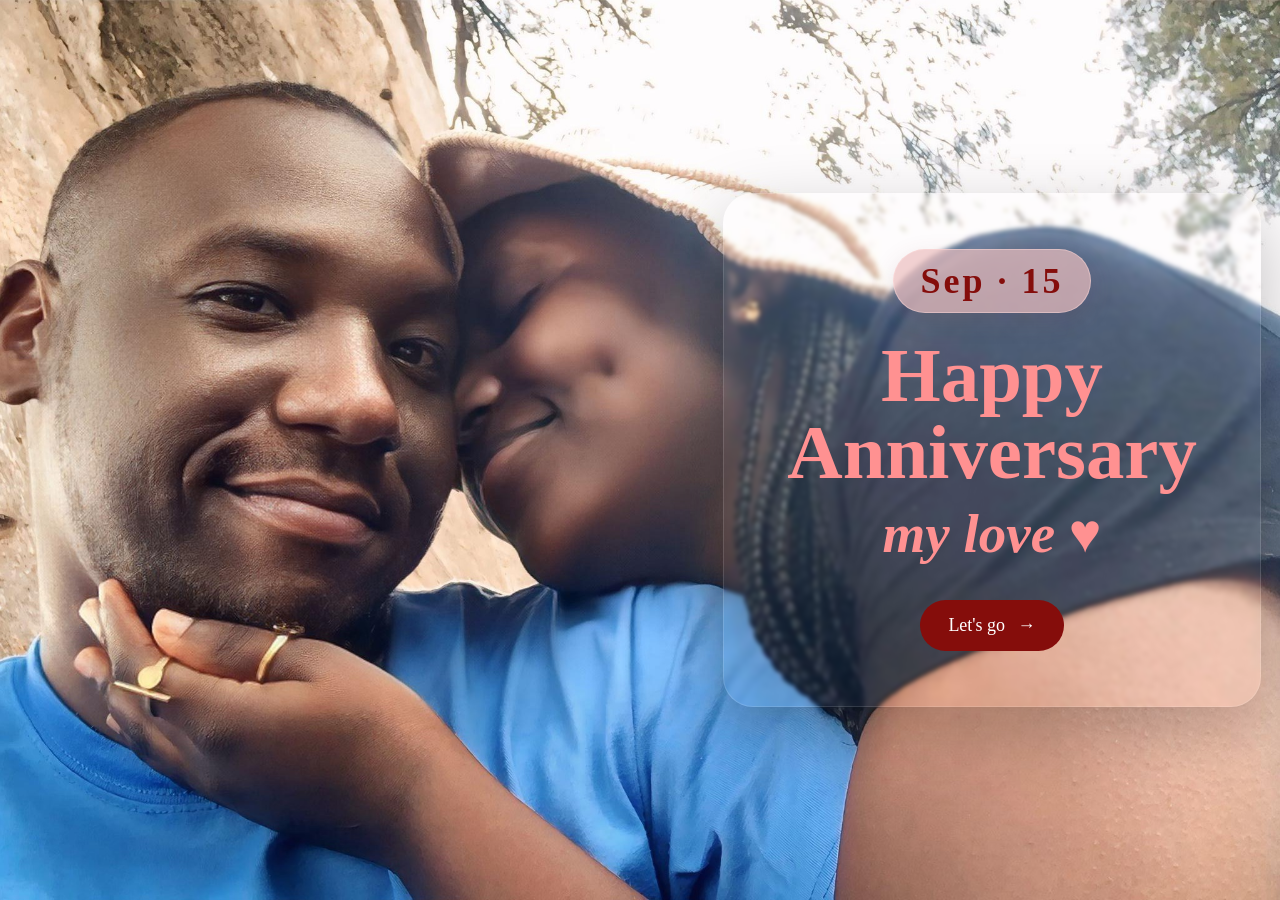
==== commit 7b9a1813: "final Page 3" ====
--- a/index.html
+++ b/index.html
@@ -30,7 +30,7 @@
             </h2>
 
             <a href="page2.html" class="start-button">
-                Let's go<span>→</span>
+                Let's go <span>→</span>
             </a>
 
         </section>
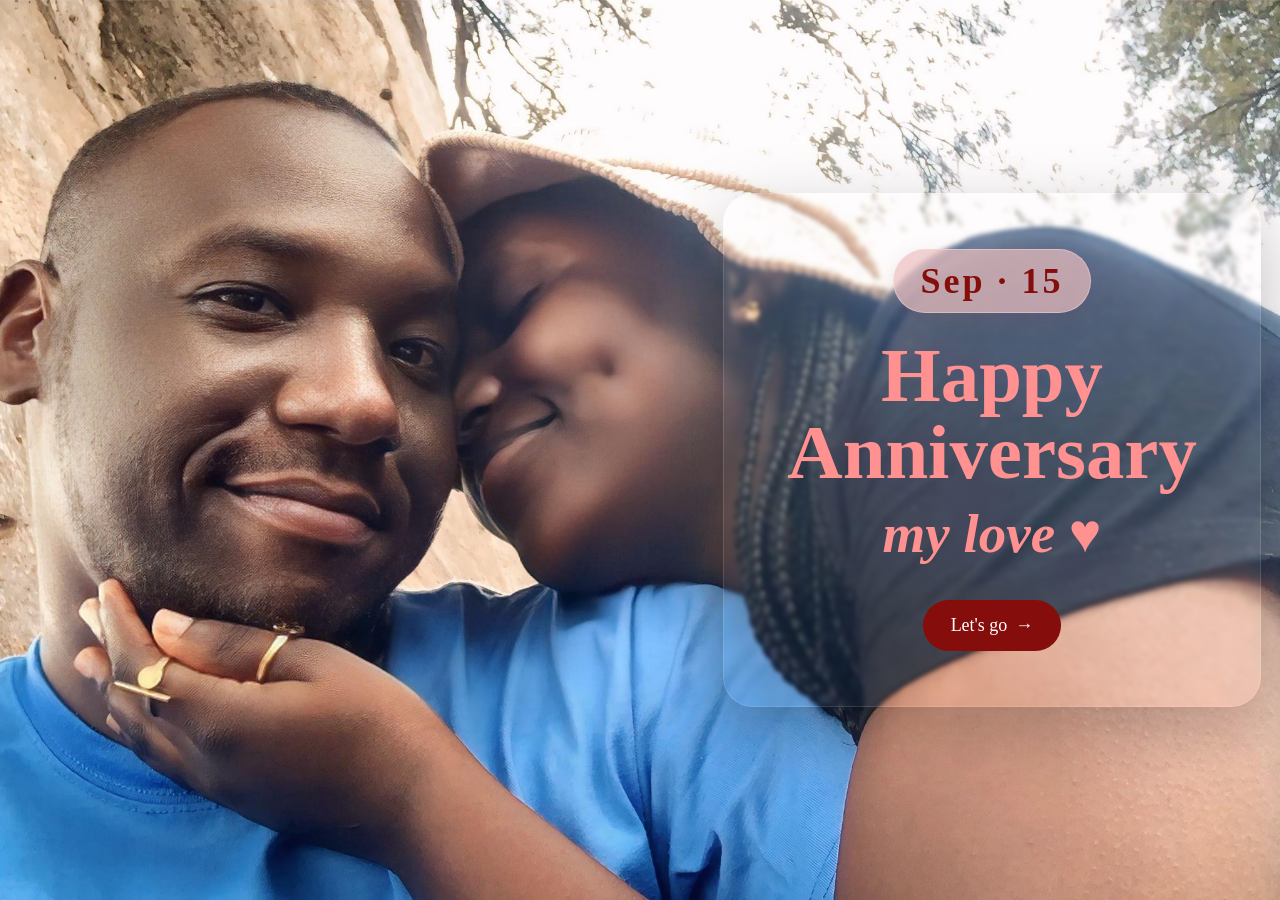
==== commit 01adab54: "final Page 3" ====
--- a/index.html
+++ b/index.html
@@ -30,7 +30,7 @@
             </h2>
 
             <a href="page2.html" class="start-button">
-                Let's go <span>→</span>
+                Let's go<span>→</span>
             </a>
 
         </section>
--- a/style.css
+++ b/style.css
@@ -787,7 +787,7 @@
    MOBILE — RESPONSIVE COMPOSITION
 ================================================== */
 
-@media (max-width: 1000px) and (max-height: 700px) {
+@media (max-width: 1000px) and (max-height: 800px) {
 
     .year-page {
     min-height: 100svh;
